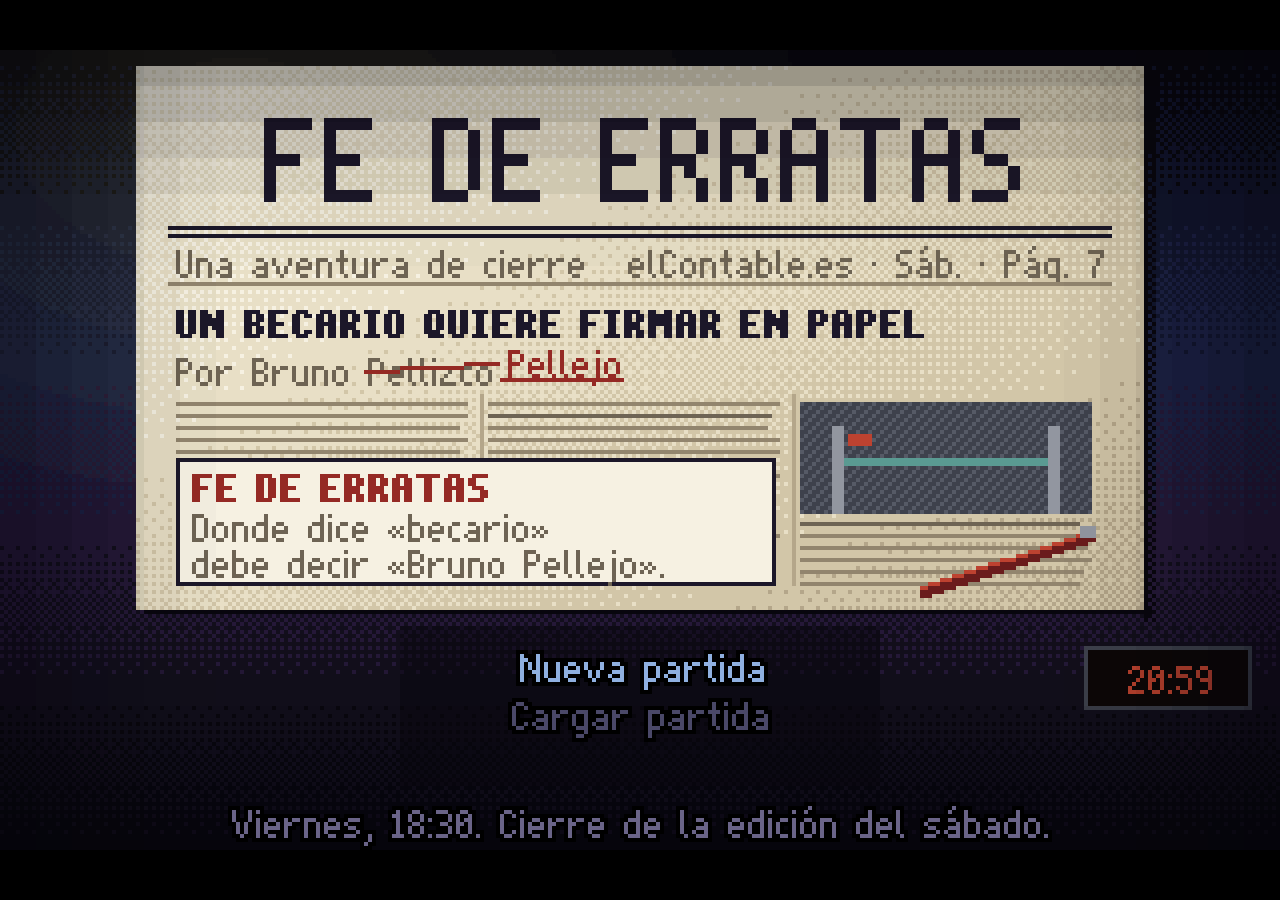
==== index.html @ 10241fc4 "FE DE ERRATAS: motor, base común, guion y salas en producción Motor de aventura gráfica web sin depe" ====
<!doctype html>
<html lang="es">
<head>
  <meta charset="utf-8">
  <meta name="viewport" content="width=device-width, initial-scale=1, maximum-scale=1, user-scalable=no">
  <meta name="theme-color" content="#000000">
  <title>FE DE ERRATAS</title>
  <link rel="stylesheet" href="style.css">
</head>
<body>
  <main id="stage">
    <canvas id="screen" width="320" height="200" aria-label="Pantalla del juego"></canvas>
  </main>
  <noscript>Este juego necesita JavaScript.</noscript>
  <script type="module" src="engine/main.js"></script>
</body>
</html>
---- style.css ----
html, body {
  margin: 0;
  height: 100%;
  background: #000;
  overflow: hidden;
  touch-action: none;
  -webkit-user-select: none;
  user-select: none;
}
#stage {
  position: fixed;
  inset: 0;
  display: flex;
  align-items: center;
  justify-content: center;
  background: #000;
}
#screen {
  display: block;
  image-rendering: pixelated;
  image-rendering: crisp-edges;
  cursor: none;
  touch-action: none;
  -webkit-tap-highlight-color: transparent;
}
.fatal {
  position: fixed; left: 8px; top: 8px; right: 8px;
  color: #ffb0b0; background: #300; padding: 8px; font: 12px monospace; white-space: pre-wrap;
}
#debug-console {
  position: fixed; left: 0; right: 0; bottom: 0;
  font: 12px/1.3 monospace; color: #cfe; background: rgba(0, 0, 0, 0.75); z-index: 10;
}
#debug-console pre { margin: 0; padding: 2px 6px; max-height: 8.5em; overflow: hidden; white-space: pre-wrap; }
#debug-console input {
  width: 100%; box-sizing: border-box; border: 0; border-top: 1px solid #355; padding: 4px 6px;
  font: inherit; color: #ffe; background: #011;
}
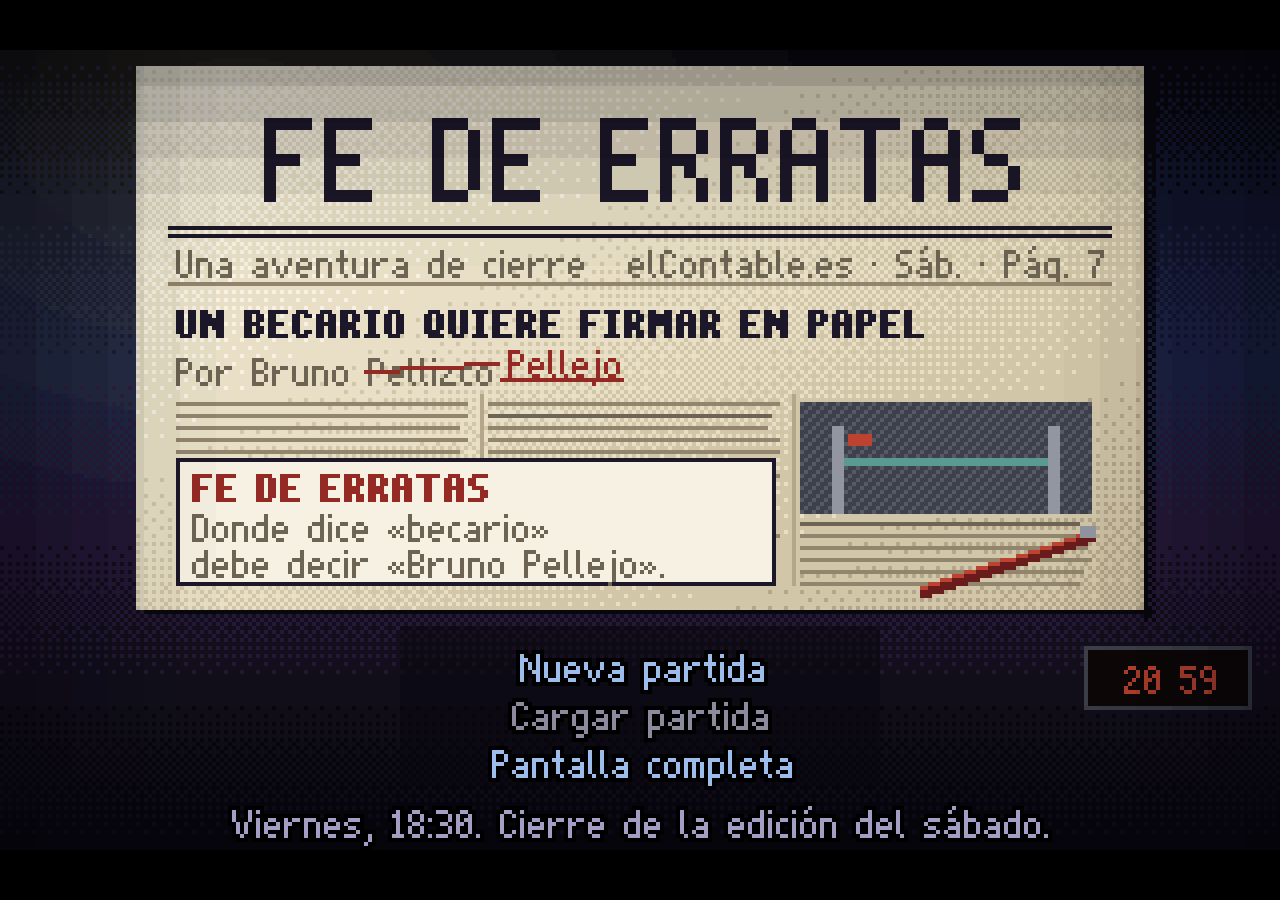
==== commit b6721122: "En curso: ronda de arreglos tras la primera partida Co-Authored-By: Claude Fable 5.2 <noreply@anthro" ====
--- a/index.html
+++ b/index.html
@@ -2,14 +2,24 @@
 <html lang="es">
 <head>
   <meta charset="utf-8">
-  <meta name="viewport" content="width=device-width, initial-scale=1, maximum-scale=1, user-scalable=no">
+  <meta name="viewport" content="width=device-width, initial-scale=1, maximum-scale=1, user-scalable=no, viewport-fit=cover">
   <meta name="theme-color" content="#000000">
+  <!-- web app instalable (iPhone: Compartir → Añadir a pantalla de inicio; se abre sin barras del navegador) -->
+  <link rel="manifest" href="manifest.webmanifest">
+  <meta name="mobile-web-app-capable" content="yes">
+  <meta name="apple-mobile-web-app-capable" content="yes">
+  <meta name="apple-mobile-web-app-status-bar-style" content="black-translucent">
+  <meta name="apple-mobile-web-app-title" content="Fe de erratas">
+  <meta name="format-detection" content="telephone=no">
+  <link rel="apple-touch-icon" href="icons/icon-180.png">
+  <link rel="icon" type="image/png" sizes="192x192" href="icons/icon-192.png">
   <title>FE DE ERRATAS</title>
   <link rel="stylesheet" href="style.css">
 </head>
 <body>
   <main id="stage">
     <canvas id="screen" width="320" height="200" aria-label="Pantalla del juego"></canvas>
+    <div id="rotate-hint" hidden>↻ Gira el móvil para jugar en grande</div>
   </main>
   <noscript>Este juego necesita JavaScript.</noscript>
   <script type="module" src="engine/main.js"></script>
--- a/style.css
+++ b/style.css
@@ -3,18 +3,37 @@
   height: 100%;
   background: #000;
   overflow: hidden;
-  touch-action: none;
+  overscroll-behavior: none;          /* sin rebote elástico */
+  touch-action: none;                 /* sin zoom por doble toque ni pellizco */
   -webkit-user-select: none;
   user-select: none;
+  -webkit-touch-callout: none;        /* sin menú al mantener pulsado */
+  -webkit-text-size-adjust: 100%;
 }
+body { position: fixed; inset: 0; }
+/* zonas seguras (notch, barra de inicio): el lienzo se calcula dentro del relleno (core.js resize) */
 #stage {
   position: fixed;
   inset: 0;
+  box-sizing: border-box;
+  padding: env(safe-area-inset-top, 0px) env(safe-area-inset-right, 0px) env(safe-area-inset-bottom, 0px) env(safe-area-inset-left, 0px);
   display: flex;
+  flex-direction: column;
   align-items: center;
   justify-content: center;
   background: #000;
 }
+#rotate-hint {
+  margin-top: 14px;
+  padding: 6px 12px;
+  color: #c4aae6;
+  font: 14px/1.2 system-ui, -apple-system, sans-serif;
+  border: 1px solid #2a2444;
+  border-radius: 6px;
+  background: #0c0a16;
+  pointer-events: none;
+}
+#rotate-hint[hidden] { display: none; }
 #screen {
   display: block;
   image-rendering: pixelated;
@@ -22,6 +41,9 @@
   cursor: none;
   touch-action: none;
   -webkit-tap-highlight-color: transparent;
+  -webkit-touch-callout: none;
+  -webkit-user-select: none;
+  user-select: none;
 }
 .fatal {
   position: fixed; left: 8px; top: 8px; right: 8px;
